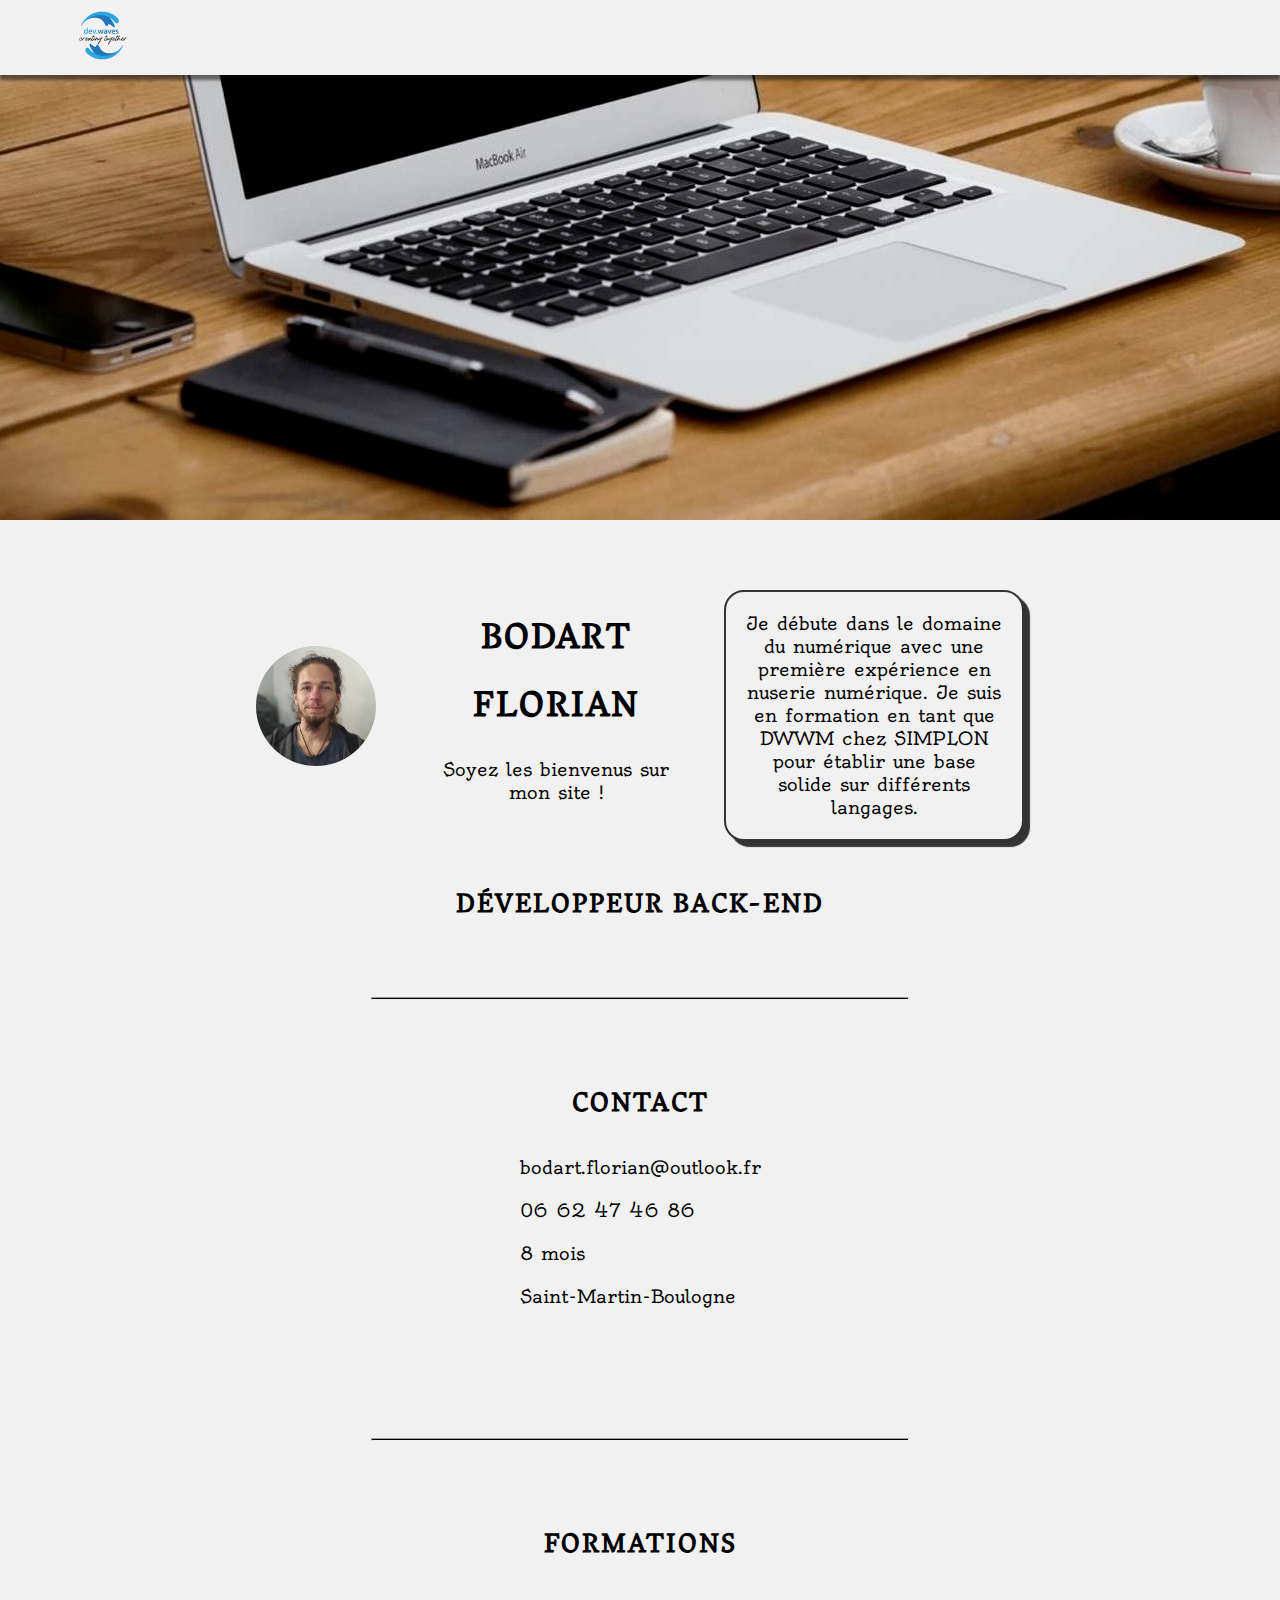
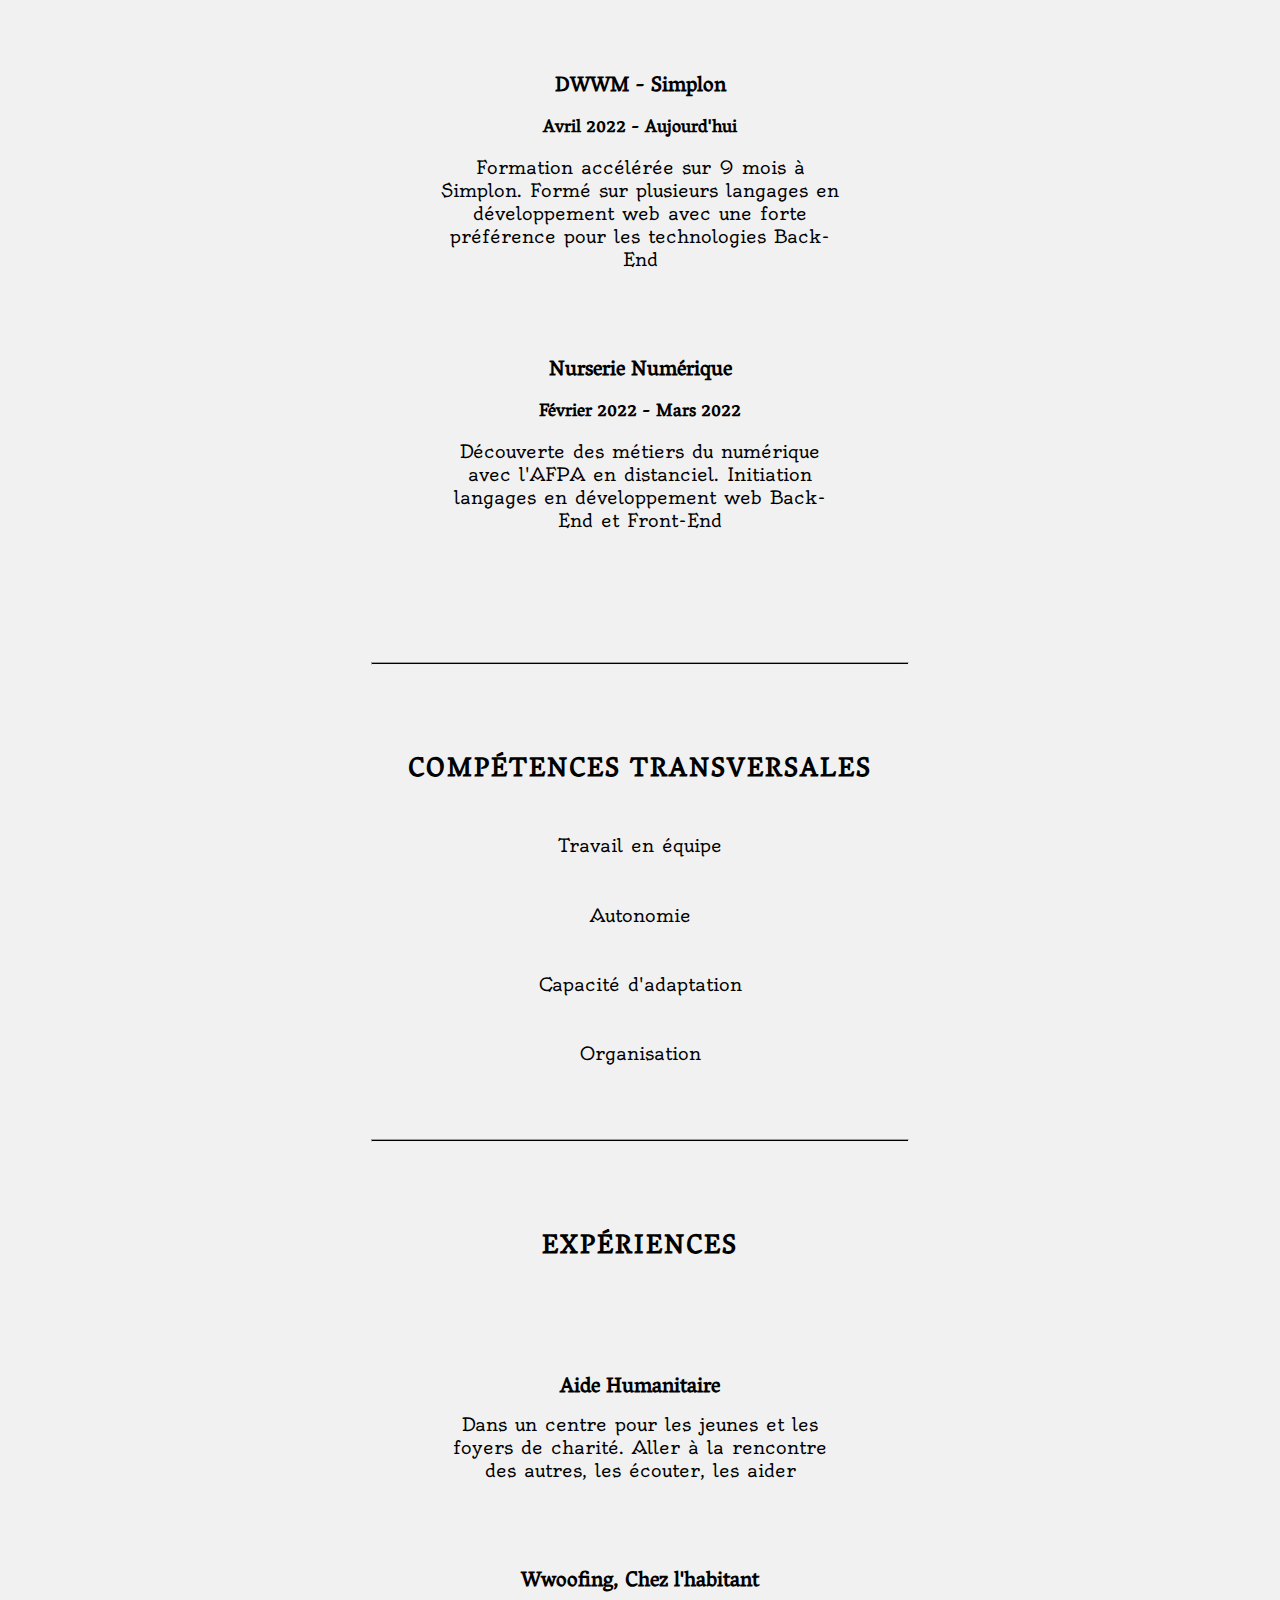
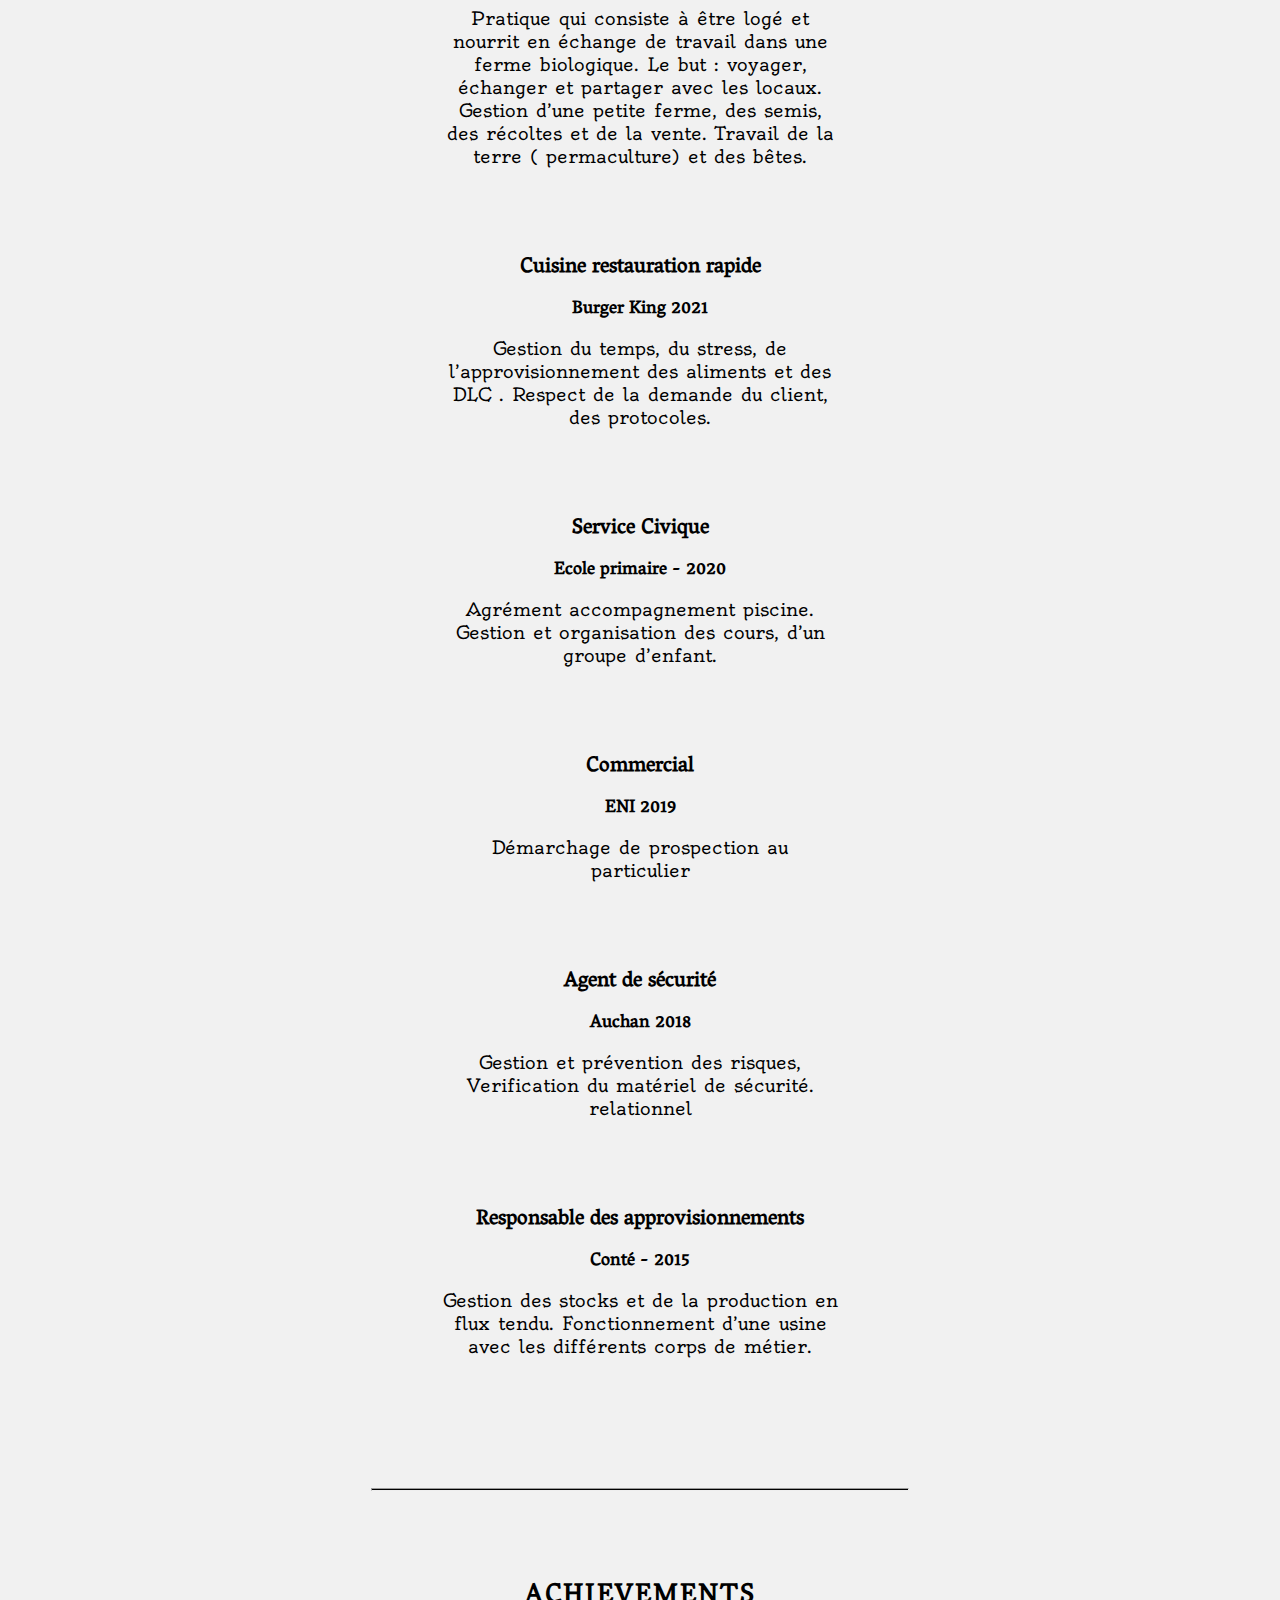
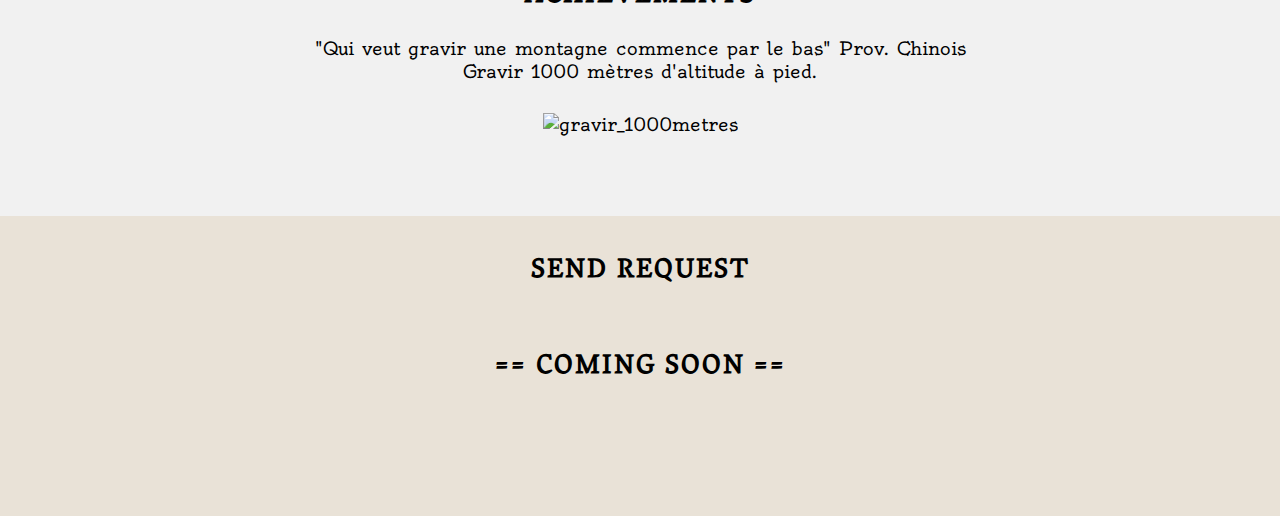
==== index.html @ ee0ca4fb "version 0.8.92 add achievements correctif" ====
<!DOCTYPE html>
<html lang="en">
<head>
    <meta charset="UTF-8">
    <meta http-equiv="X-UA-Compatible" content="IE=edge">
    <meta name="viewport" content="width=device-width, initial-scale=1.0">
    <link rel="stylesheet" href="./css/style.css">
    <script src="https://kit.fontawesome.com/1c0cc354bb.js" 
    crossorigin="anonymous"></script>
    <title>Document</title>
</head>
<body>
    <header>
        <nav>
            <div>
                <ul>
                    <li id="logoDW_JS" class="logoDW"><img src="image/logoDW.png" alt="logo_dev.waves"></li>
                    <li id="logoDWB_JS" class="logoDWB"><img src="image/logoDWB.png" alt="logo_dev.waves_Blanc"></li>
                    <li><i id="burger_menu"class="fa-solid fa-bars fa-3x"></i></li>
                </ul>
            </div>
        </nav>
    </header>
    <div id="burger_menu_ul" class="anim_burger_menu_ul">
        <ul>
            <li id="B1"><a href="#main">ABOUT</a></li>
            <li id="B2"><a href="#contact">CONTACT</a></li>
            <li id="B3"><a href="#formation">FORMATIONS</a></li>
            <li id="B4"><a href="#transversales">COMPETENCES</a></li>
            <li id="B5"><a href="#experience">EXPERIENCES</a></li>
            <li id="B6"><a href="#achievement">ACHIEVEMENTS</a></li>
        </ul>
        <label class="switch" for="ChangeTheme">
            <input type="checkbox" id="ChangeTheme">
            <span class="slider round"></span>
        </label>
    </div>
    <div class="img_about"></div>
    <section id="main">
        <article id="about">
            <div class="about">
                <div class="profil">
                    <img src="image/img_profil_flo.png" alt="profil" class="img_profil">
                    <div>
                        <h1>Bodart Florian</h1>
                        <p>Soyez les bienvenus sur mon site !</p>
                    </div>
                </div>
                <div class="text_area">
                    <p>Je débute dans le domaine du numérique avec une première expérience en nuserie numérique. Je suis en formation en tant
                    que DWWM chez SIMPLON pour établir une base solide sur différents langages.</p>
                </div>
            </div>
            <h2>Développeur Back-End</h2>
        </article><hr>
        <article id="contact">
                <h2>Contact</h2>
                <ul class="fa-ul">
                    <li>
                        <span class="fa-li">
                            <i class="fa-solid fa-envelope fa-xl"></i>
                        </span>bodart.florian@outlook.fr
                    </li>
                    <li>
                        <span class="fa-li">
                            <i class="fa-solid fa-phone fa-xl"></i>
                        </span>06 62 47 46 86
                    </li>
                    <li>
                        <span class="fa-li">
                            <i class="fa-solid fa-calendar-days fa-xl"></i>
                        </span>8 mois
                    </li>
                    <li>
                        <span class="fa-li">
                            <i class="fa-solid fa-location-dot fa-xl"></i>
                        </span>Saint-Martin-Boulogne
                    </li>
                </ul>
                <ul class="contact_ext">
                    <li>
                        <a href="https://github.com/BodartFlorian" target="_blank">
                            <i class="fa-brands fa-github fa-3x"></i>
                        </a>
                    </li>
                    <li>
                        <a href="https://www.linkedin.com/in/florian-bodart-39ba10236/"  target="_blank">
                            <i class="fa-brands fa-linkedin fa-3x"></i>
                        </a>
                    </li>
                    <li>
                        <a href="https://twitter.com/BodartFlorian4"  target="_blank">
                            <i class="fa-brands fa-twitter fa-3x"></i>
                        </a>
                    </li>
                </ul>
        </article><hr>
        <article id="formation">
                <h2>Formations</h2>
                <div>
                    <h3>DWWM - Simplon </h3>
                    <h4>Avril 2022 - Aujourd'hui</h4>
                    <p>Formation accélérée sur 9 mois à Simplon. Formé sur plusieurs langages en développement web avec une forte préférence pour les technologies Back-End
                    </p>
                </div>
                <div>
                    <h3>Nurserie Numérique</h3>
                    <h4>Février 2022 - Mars 2022</h4>
                    <p> Découverte des métiers du numérique avec l'AFPA en distanciel. Initiation langages en développement web Back-End et Front-End
                    </p>
                </div>
        </article><hr>
        <article id="transversales">
                <h2>Compétences Transversales</h2>
                <div>
                    <ul>
                        <li>Travail en équipe</li>
                        <li>Autonomie</li>
                        <li>Capacité d'adaptation</li>
                        <li>Organisation</li>
                    </ul>
                </div>
        </article><hr>
        <article id="experience">
                <h2>expériences</h2>
                    <div>
                        <h3>Aide Humanitaire</h3>
                        <p>Dans un centre pour les jeunes et les foyers de charité. Aller à la rencontre des autres, les écouter, les aider</p>
                    </div>
                    <div>
                        <h3>Wwoofing, Chez l'habitant</h3>
                        <p>Pratique qui consiste à être logé et nourrit en échange de travail dans une ferme biologique.
                            Le but : voyager, échanger et partager avec les locaux.
                        Gestion d’une petite ferme, des semis, des récoltes et de la vente.
                        Travail de la terre ( permaculture) et des bêtes.</p>
                    </div>
                <div>
                    <h3>Cuisine restauration rapide</h3>
                    <h4>Burger King 2021</h4>
                    <p>Gestion du temps, du stress, de l’approvisionnement des aliments et des DLC . Respect de la demande du client, des protocoles.</p>
                </div>
                <div>
                    <h3>Service Civique</h3>
                    <h4>Ecole primaire - 2020</h4>
                    <p>Agrément accompagnement piscine.
                    Gestion et organisation des cours, d’un groupe d’enfant.</p>
                </div>
                <div>
                    <h3>Commercial</h3>
                    <h4>ENI 2019</h4>
                    <p>Démarchage de prospection au particulier</p>
                </div>
                <div>
                    <h3>Agent de sécurité</h3>
                    <h4>Auchan 2018</h4>
                    <p>Gestion et prévention des risques,
                    Verification du matériel de sécurité.
                    relationnel</p>
                </div>
                <div>
                    <h3>Responsable des
                    approvisionnements</h3>
                    <h4>Conté - 2015</h4>
                    <p>Gestion des stocks et de la production en flux tendu.
                    Fonctionnement d’une usine avec les différents corps de métier.</p>
                </div>
        </article><hr>
        <article id="achievement">
            <h2>Achievements</h2>
            <div>
                <p>"Qui veut gravir une montagne commence par le bas" Prov. Chinois<br>
                    Gravir 1000 mètres d'altitude à pied.
                </p>
                <img src="/image/achievement1.png" alt="gravir_1000metres">
            </div>
        </article>
    </section>
    <footer>
        <div class="footer">
            <h2>SEND REQUEST</h2>
            <div>
                <h2>== Coming Soon ==</h2>
                <!-- <form method="post" action="mailto:bodart.florian@outlook.fr">
                    <input id="email" type="email" name="email" placeholder=" Votre email" required><br>
                    <textarea class="textFormulaire" id="textFormulaire_PHP"name="message" placeholder="Des questions ou suggestions ? " minlength="10" maxlength="500"
                        required></textarea><br>
                    <input class="envoyer" type="submit" name="envoyer">
                </form> -->
            </div>
        </div>
    </footer>
    <script src="js/main.js"></script>
</body>
</html>
---- css/style.css ----
*,::before,::after {
    box-sizing: border-box;
    margin: 0;
    padding: 0;
}
@font-face {
    font-family: "Oldenburg";
    src: url(../fonts/Oldenburg/Oldenburg-Regular.ttf) format("truetype");
}
@font-face {
    font-family: "Vesper_Libre";
    src: url(../fonts/Vesper_Libre/VesperLibre-Regular.ttf) format("truetype");
}
@media screen {
    html {
        scroll-behavior: smooth;
    }
}
@media only screen and (max-width: 480px) {
    article {
        padding-top: 80px;
    }
    #achievement {
        padding: 0 5px 0 5px;
    }
    #achievement img {
        padding-top: 30px;
        width: 300px;
        height: 300px;
    }
    #burger_menu_ul {
        width: 200px;
    }
}
@media only screen and (max-width: 1024px) and (min-width: 480px) {
    section{
        margin: 0px 10% 0px 10%;
    }
    article {
        padding-top: 80px;
    }
    #achievement img {
        padding-top: 30px;
        width: 400px;
        height: 400px;
    }
    #burger_menu_ul {
        width: 200px;
    }
}
@media only screen and (min-width: 1024px) {
    body{
        font-size: large;
    }
    nav{
        padding-bottom: 75px;
    }
    nav div{
        margin: 0px 3% 0px 3%;
    }
    #burger_menu_ul {
        width: 300px;
    }
    section {
        margin: 0px 10% 0px 10%;
    }
    #contact, #formation, #transversales, #experience, #achievement {
        padding-top: 80px;
    }
    #formation div, #experience div{
        margin: 80px 0px 80px 0px;
        max-width: 400px;
    }
    .text_area{
        margin: 40px 0px 40px 50px;
        max-width: 300px;
    }
    .about{
        display: flex;
        justify-content: center;
        align-items: center;
    }
    .img_about{
        background-image: url(../image/ordinateur.png);
        height: 520px;
        background-repeat: no-repeat;
        background-position: top;
    }
    #achievement img {
        padding-top: 30px;
        width: 400px;
        height: 400px;
    }
}
body{
    font-family: 'Oldenburg', sans-serif;
    text-align: center;
    background: #f1f1f1;
    transition: 0.5s;
}
nav{
    background-color: #f1f1f1;
    box-shadow: 0px 5px 3px 0px rgba(0, 0, 1, 0.5);
    width: 100%;
    height: 65px;
    position: fixed;
    z-index: 1;
}
nav div ul{
    display: flex;
    justify-content: space-between;
    align-items: center;
    flex-direction: row;
    margin-block-start: 10px;
    margin-inline-start: 40px;
    margin-inline-end: 40px;
}
nav img {
    width: 50px;
    height: 50px;
}
.logoDW {
    display: block;
}
.logoDWB {
    display: none;
}

#burger_menu_ul{
    background-color: #f1f1f1;
    display: none;
    justify-content: space-around;
    flex-direction: column;
    align-items: center;
    letter-spacing: 2px;
    line-height: 4;
    position: fixed;
    padding-top: 100px;
    height: 100%;
    right: 0px;
    z-index: 1000;
    animation: anim_burger_menu_ul 1s both;
}
                    /*animation burger menu == > start*/

@-webkit-keyframes anim_burger_menu_ul {
    0% {
        -webkit-transform: translateX(200);
        transform: translateX(200);
    }

    100% {
        -webkit-transform: translateX(0px);
        transform: translateX(0px);
    }
}

@keyframes anim_burger_menu_ul {
    0% {
        -webkit-transform: translateX(200px);
        transform: translateX(200px);
    }

    100% {
        -webkit-transform: translateX(0px);
        transform: translateX(0px);
    }
}


                    /*animation burger menu == > end */

                    /* Switch Light&Dark ==> Start */
.switch {
    position: absolute;
    bottom: 50px;
    right: 35%;
    display: inline-block;
    width: 60px;
    height: 33px;
}
.switch input {
    opacity: 0;
    width: 0;
    height: 0;
}

/* The slider */
.slider {
    position: absolute;
    cursor: pointer;
    top: 0;
    left: 0;
    right: 0;
    bottom: 0;
    background-color: rgb(204, 204, 204);
    -webkit-transition: .4s;
    transition: .4s;
}

.slider:before {
    position: absolute;
    content: "";
    height: 26px;
    width: 26px;
    left: 4px;
    bottom: 4px;
    background-color: white;
    -webkit-transition: .4s;
    transition: .4s;
}

input:checked+.slider {
    background-color: rgb(175, 175, 175);
}

input:focus+.slider {
    box-shadow: 0 0 1px #333;
}

input:checked+.slider:before {
    -webkit-transform: translateX(26px);
    -ms-transform: translateX(26px);
    transform: translateX(26px);
}

/* Rounded sliders */
.slider.round {
    border-radius: 34px;
}

.slider.round:before {
    border-radius: 50%;
}
                        /* Switch Light&Dark ==> End */


                        /* theme Dark ==> start */
#ChangeTheme {
    width: 0;
    height: 0;
    opacity: 0;
}

body.dark-mode {
    background: #353535;
    color: #f1f1f1;
}
.dark-mode h1, .dark-mode h2 {
    color: #f1f1f1;
}
.dark-mode .text_area{
    background: #333;
    border: 2px solid #f1f1f1;
    box-shadow: 6px 6px 1px 0px #f1f1f1;
}

.dark-mode header nav{
    background: #353535;
    color: #f1f1f1;
}
.dark-mode #burger_menu_ul{
    background: #353535;
}
.dark-mode #burger_menu_ul a{
    color: #f1f1f1;
}
.dark-mode footer div, .dark-mode footer h2 {
    background-color: rgba(43, 40, 40, 0.667);
}
.dark-mode hr{
    background-color: rgb(249, 249, 249);
}
.dark-mode .contact_ext i {
    color: white;
}

                        /* theme Dark ==> End */  



section{
    display: flex;
    justify-content: center;
    align-items: center;
    flex-direction: column;
    padding-top: 30px;
    padding-left: 10%;
    padding-right: 10%;
}
h1, h2{
    text-transform: uppercase;
    padding-bottom: 15px;
    letter-spacing: 2px;
    color: black;
}
h3 {
    margin: 40px 0px 5px 0px;
}
h4 {
    margin: 0px 0px 10px 0px;
}
h1, h2, h3, h4{
    font-family: 'Vesper_Libre', sans-serif;
}
a{
    text-decoration: none;
    color: black;
}
li{
    list-style-type: none;
}
hr{
    margin-top: 50px;
    background-color: black;
    width: 70%;
    height: 3px;
}
#contact li{
    list-style-type: none;
    text-align: left;
    padding: 10px;
    
}
#transversales li{
    list-style-type: none;
    padding: 5%;
}
.contact_ext{
    display: flex;
    justify-content: space-around;
    padding: 15px;
    margin-top: 20px;
}
.contact_ext i {
    color: black;
}
.text_area{
    background-color: #f1f1f1;
    border: 2px solid #333;
    border-radius: 20px;
    padding: 10px;
    margin-bottom: 40px;
    box-shadow: 6px 6px 1px 0px #333;
}
.text_area p {
    padding: 10px;
}
.profil{
    display: flex;
    justify-content: space-around;
    align-items: center;
    flex-direction: row;
    padding-bottom: 20px;
}
.profil div{
    margin-left: 15%;
}
.img_profil{
    width: 120px;
    height: 120px;
    border-radius: 50%;
}
#achievement {
    padding-top: 80px;
}
.footer{
    margin-top: 80px;
    width: 100%;
    height: 300px;
    background-color: rgba(226, 212, 192, 0.523);
}
.footer h2{
    padding-top: 30px;
}
.footer form{
    display: flex;
    flex-direction: column;
    justify-content: space-around;
    align-items: center;
}
#email {
    width: 250px;
    height: 40px;
    border-radius: 10px;
}
.textFormulaire{
    width: 250px;
    height: 100px;
    max-width: 250px;
    max-height: 100px;

}
.envoyer {
    width: 150px;
    height: 40px;
    border-radius: 25px;
    box-shadow: #000000;
}
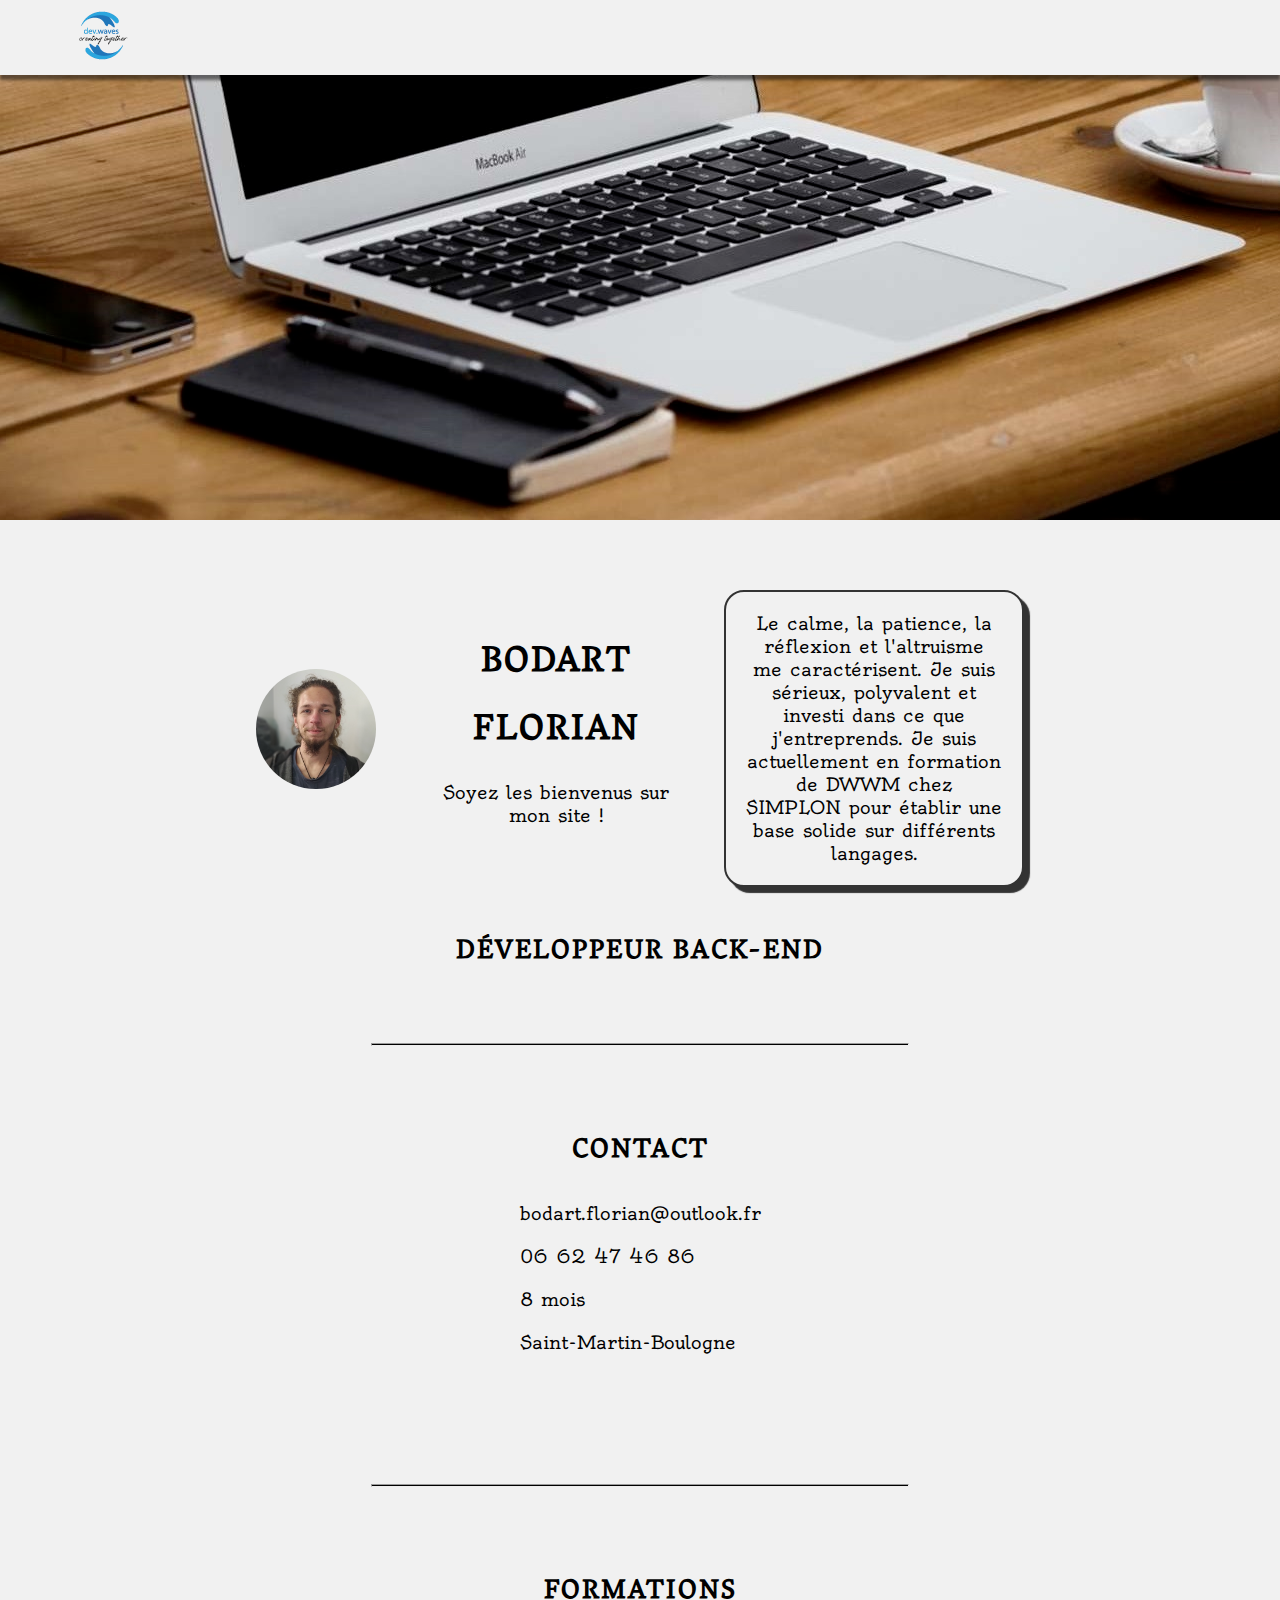
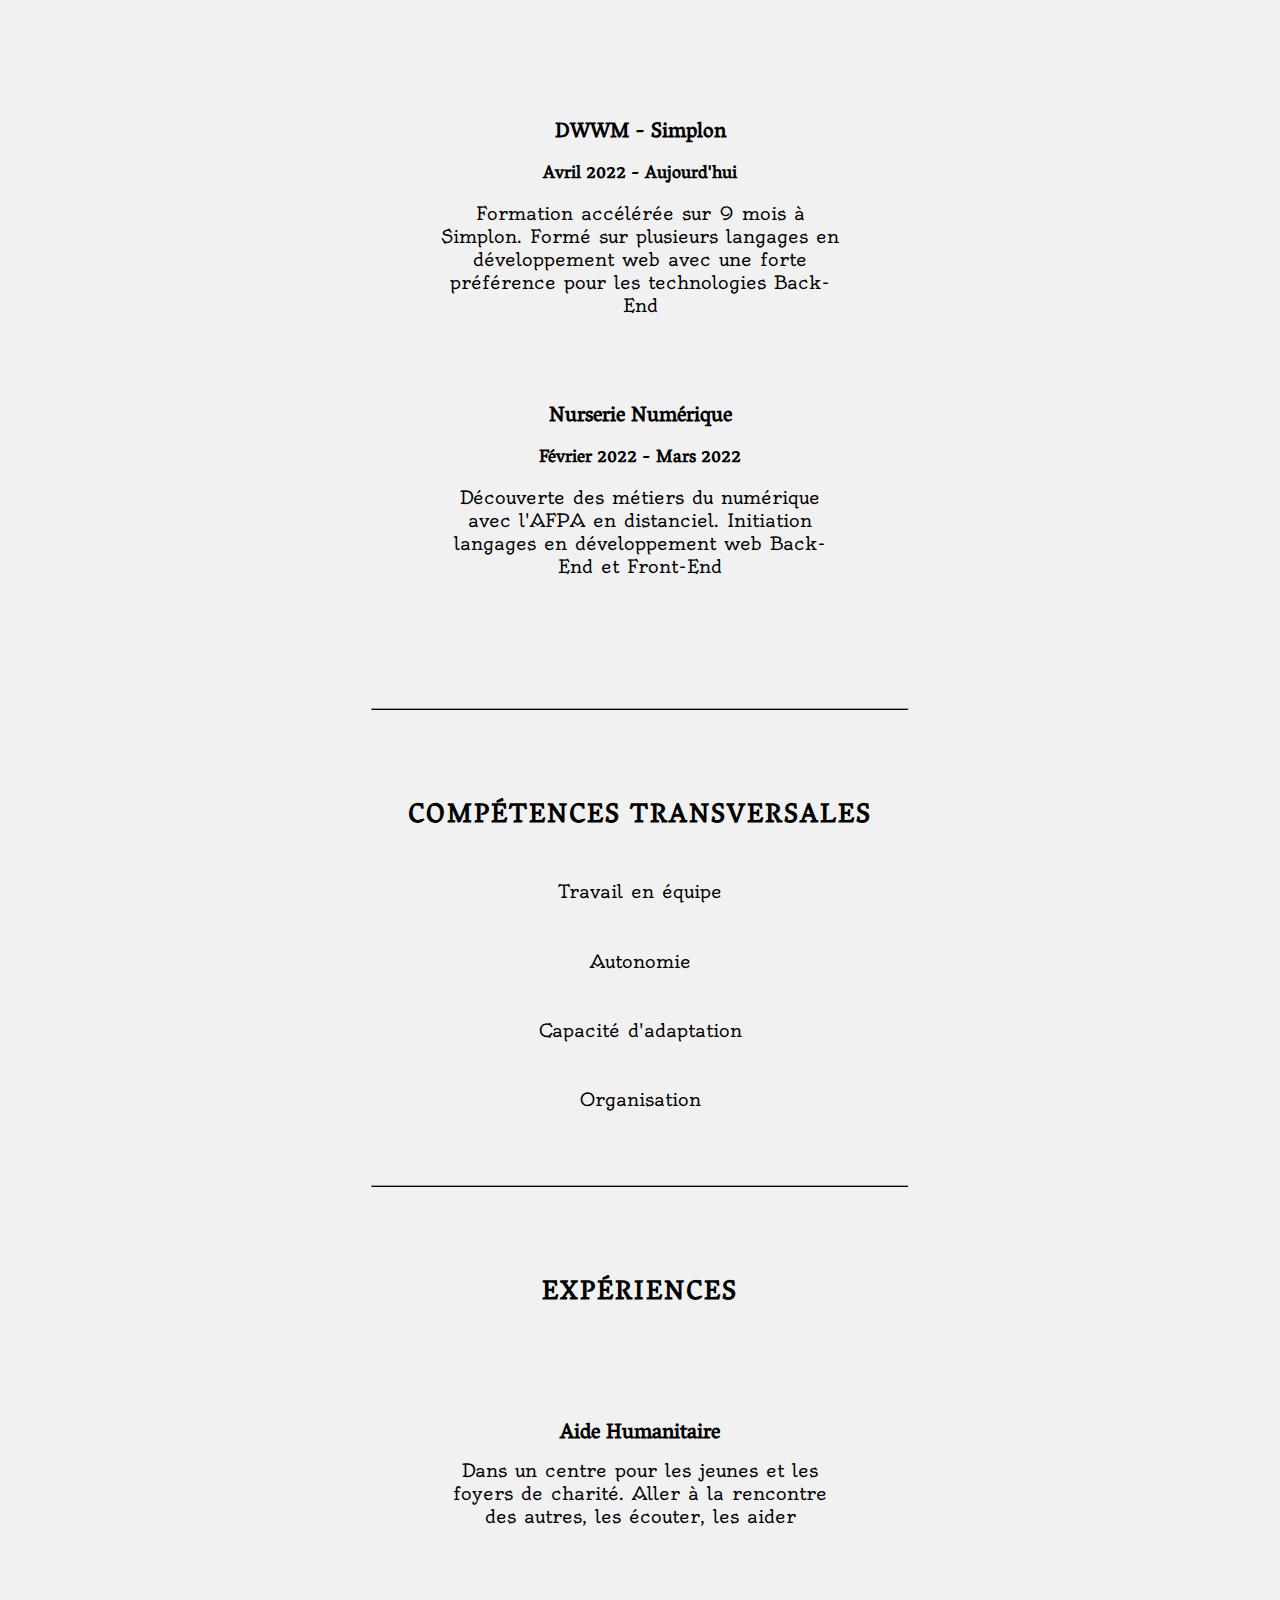
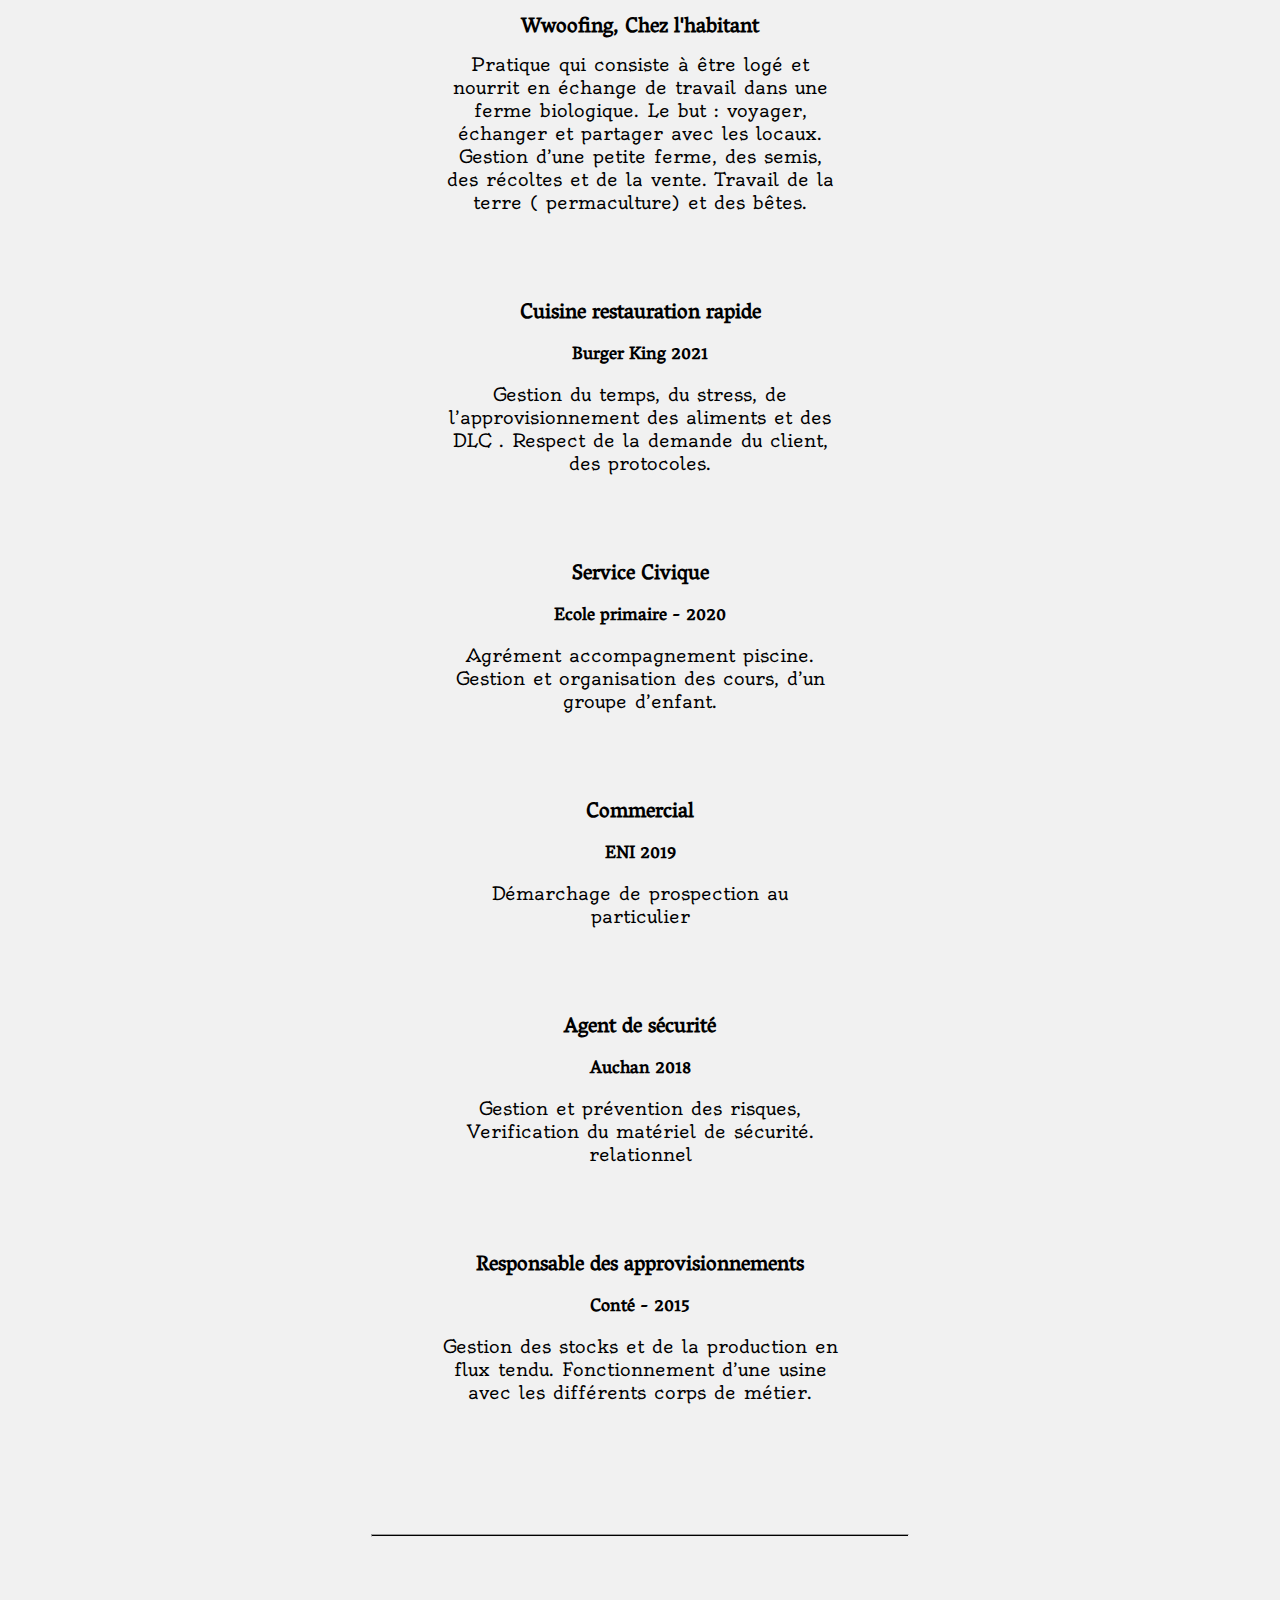
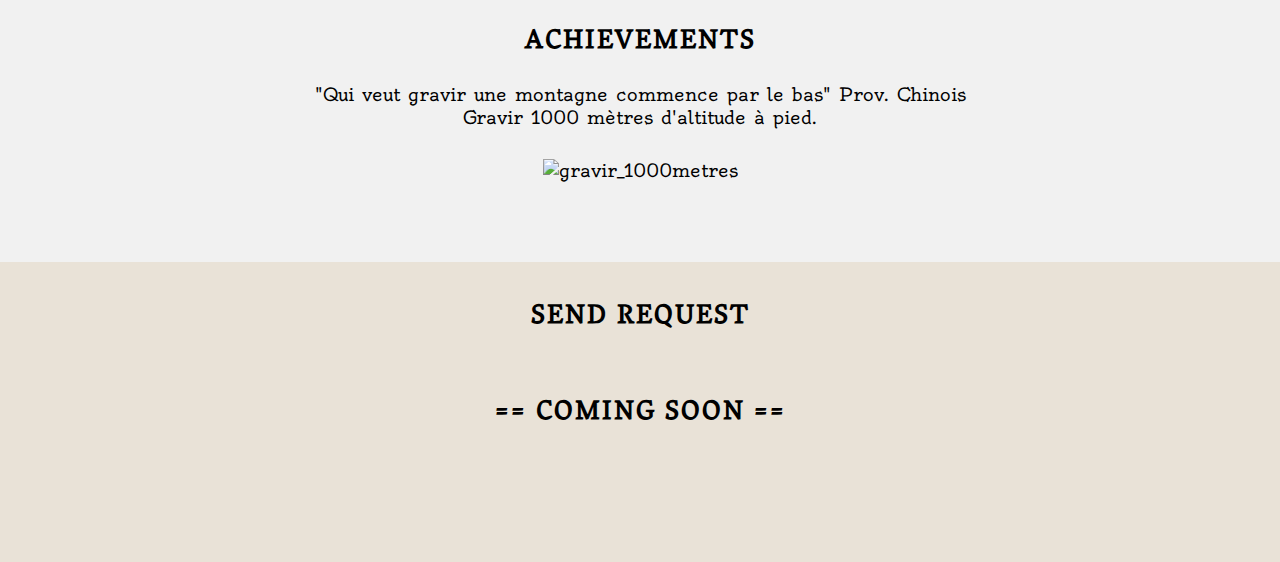
==== commit 9754a27f: "version 0.9.3 modif fichier" ====
--- a/index.html
+++ b/index.html
@@ -47,8 +47,7 @@
                     </div>
                 </div>
                 <div class="text_area">
-                    <p>Je débute dans le domaine du numérique avec une première expérience en nuserie numérique. Je suis en formation en tant
-                    que DWWM chez SIMPLON pour établir une base solide sur différents langages.</p>
+                    <p>Le calme, la patience, la réflexion et l'altruisme me caractérisent. Je suis sérieux, polyvalent et investi dans ce que j'entreprends. Je suis actuellement en formation de DWWM chez SIMPLON pour établir une base solide sur différents langages.</p>
                 </div>
             </div>
             <h2>Développeur Back-End</h2>
@@ -171,7 +170,7 @@
                 <p>"Qui veut gravir une montagne commence par le bas" Prov. Chinois<br>
                     Gravir 1000 mètres d'altitude à pied.
                 </p>
-                <img src="/image/achievement1.png" alt="gravir_1000metres">
+                <img src="image/gravir.png" alt="gravir_1000metres">
             </div>
         </article>
     </section>
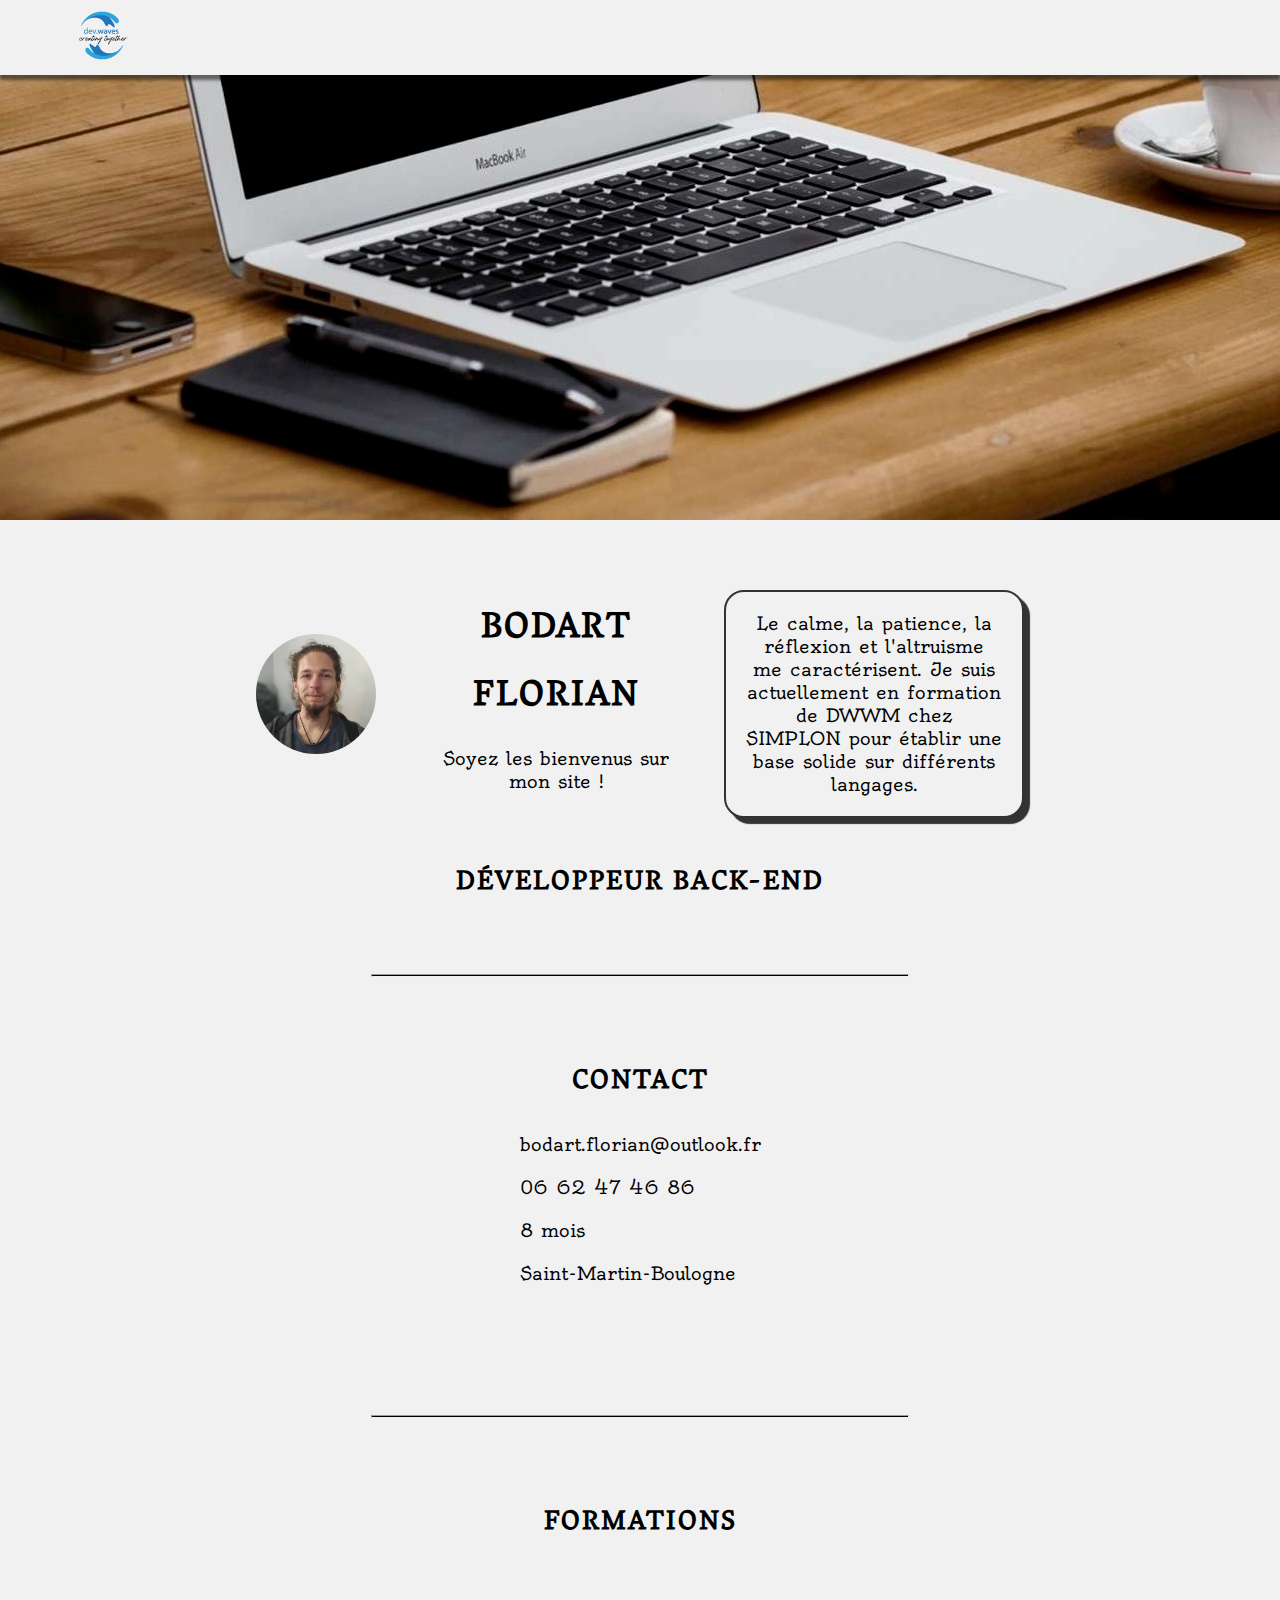
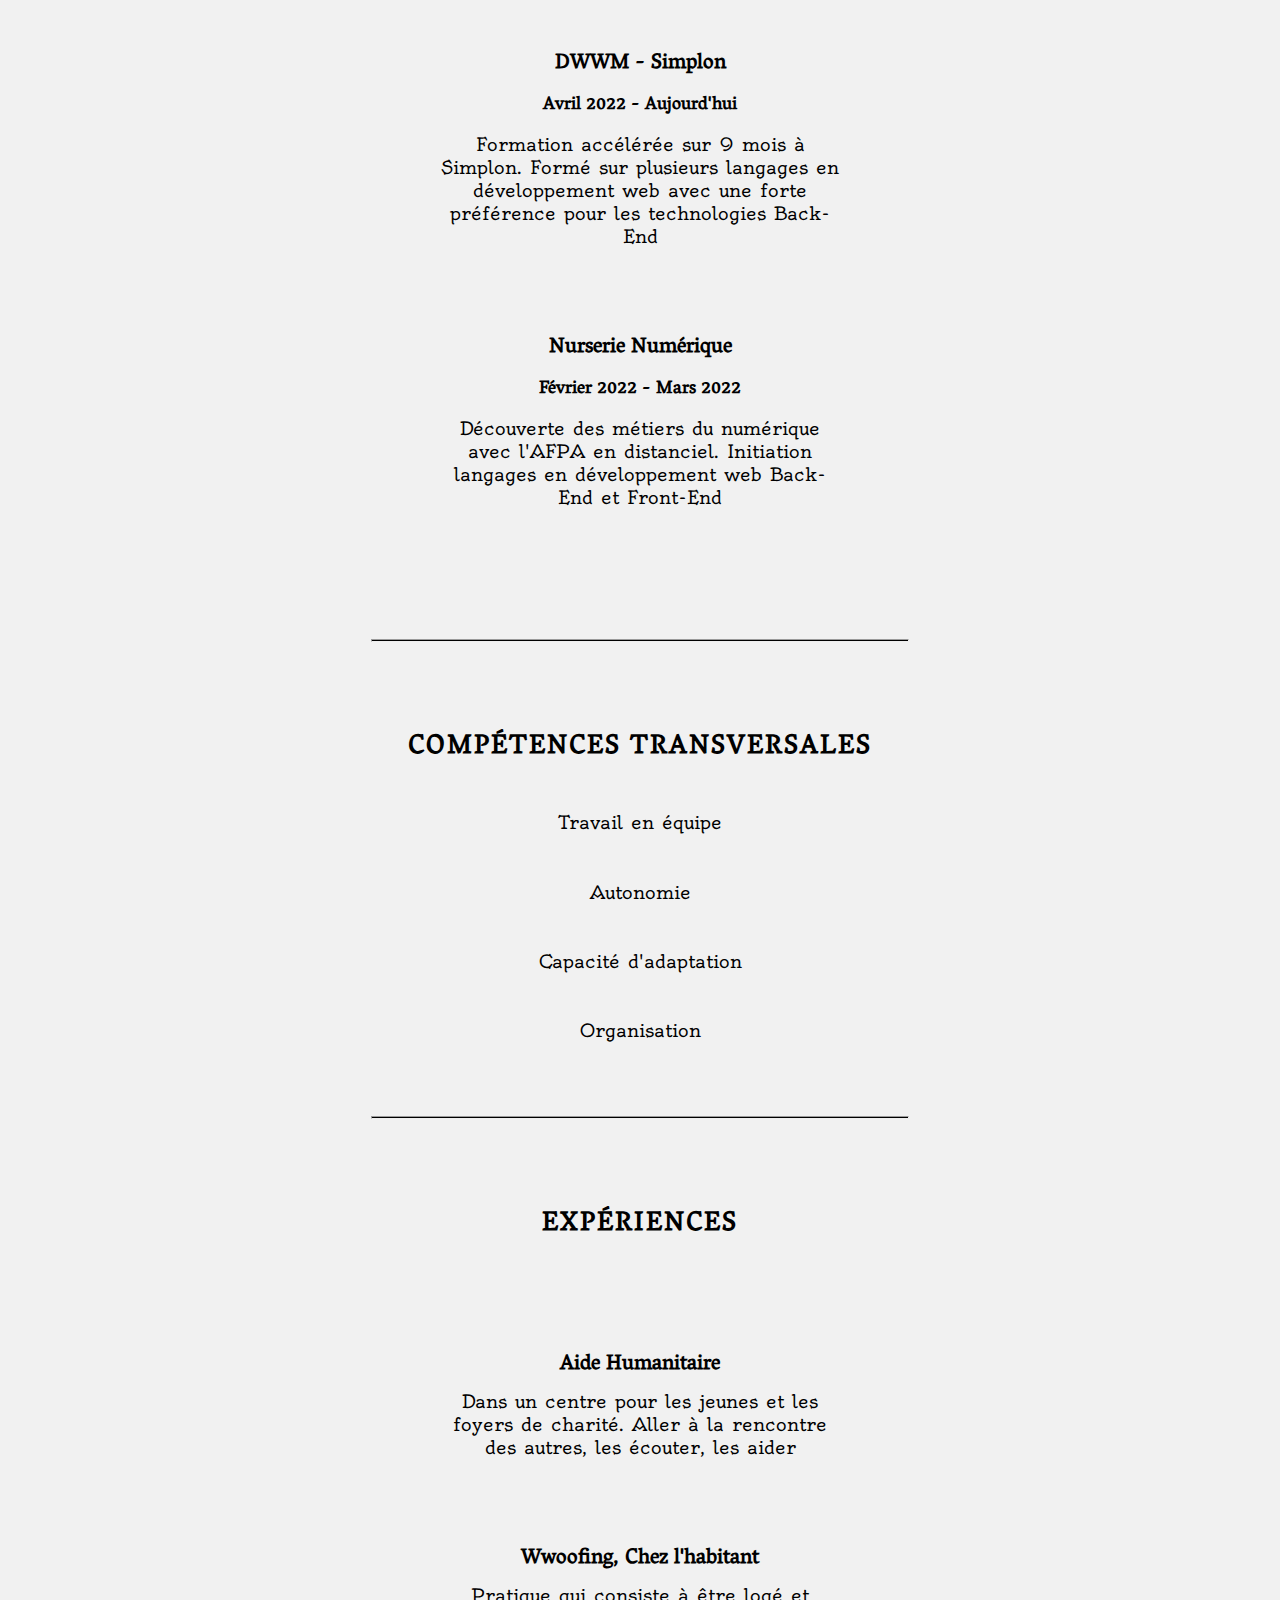
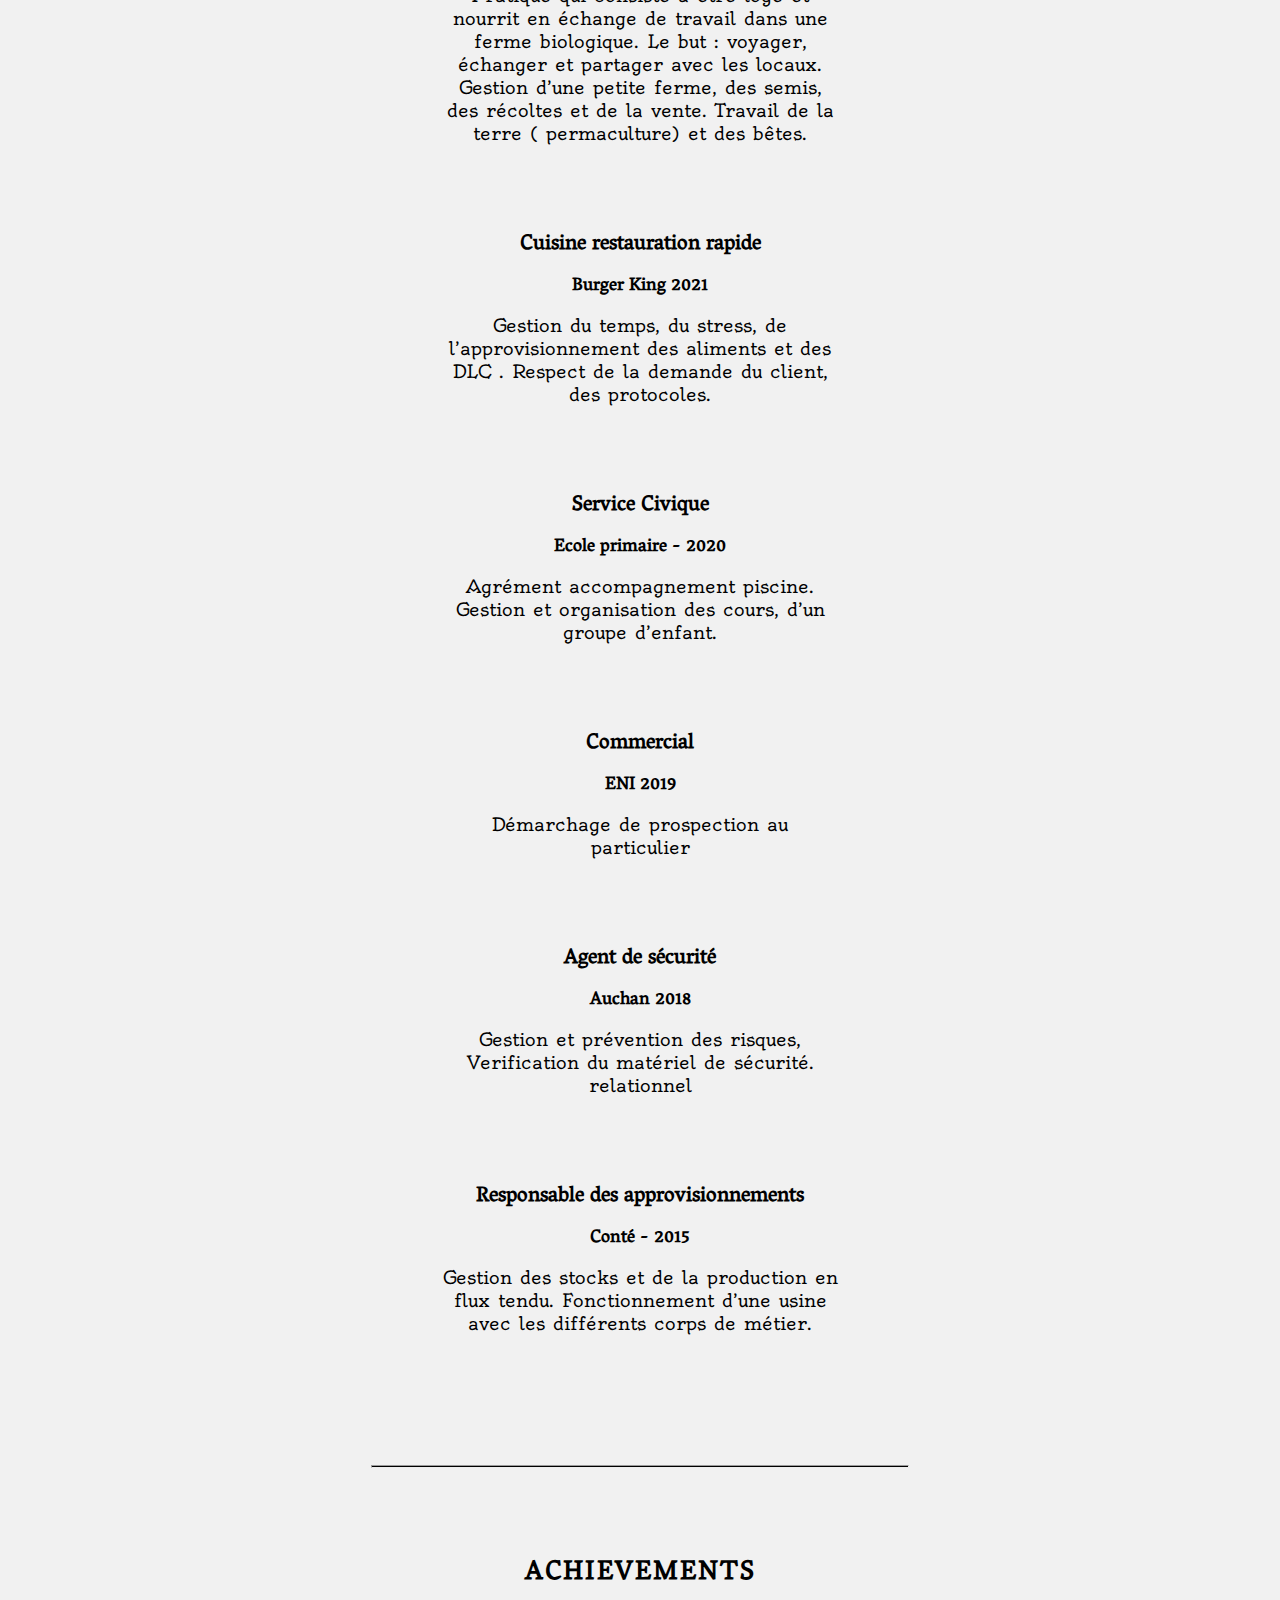
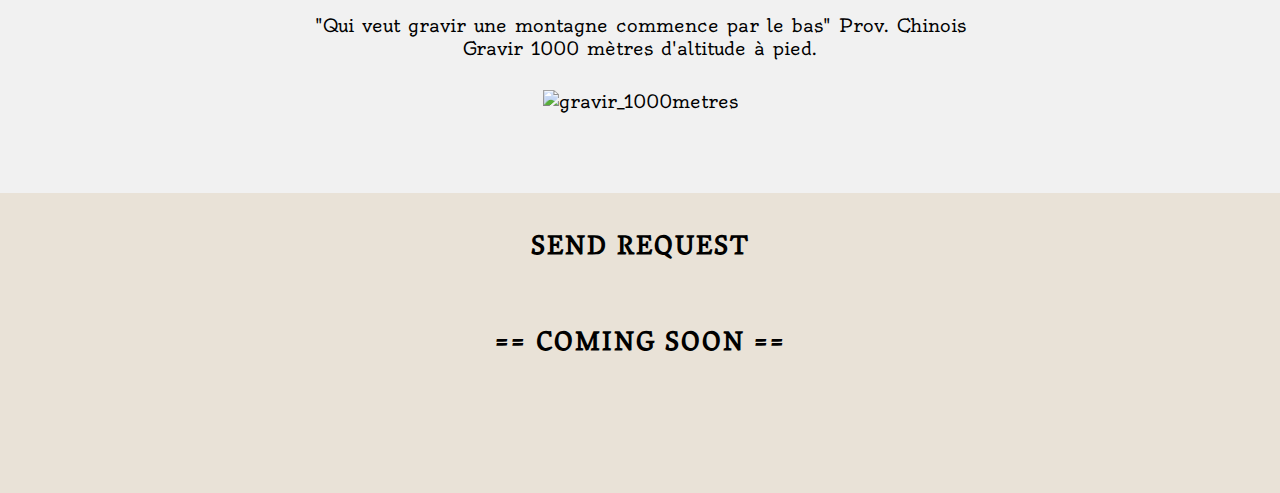
==== commit a1ed3125: "version 0.9.3 modif text" ====
--- a/index.html
+++ b/index.html
@@ -47,7 +47,7 @@
                     </div>
                 </div>
                 <div class="text_area">
-                    <p>Le calme, la patience, la réflexion et l'altruisme me caractérisent. Je suis sérieux, polyvalent et investi dans ce que j'entreprends. Je suis actuellement en formation de DWWM chez SIMPLON pour établir une base solide sur différents langages.</p>
+                    <p>Le calme, la patience, la réflexion et l'altruisme me caractérisent. Je suis actuellement en formation de DWWM chez SIMPLON pour établir une base solide sur différents langages.</p>
                 </div>
             </div>
             <h2>Développeur Back-End</h2>
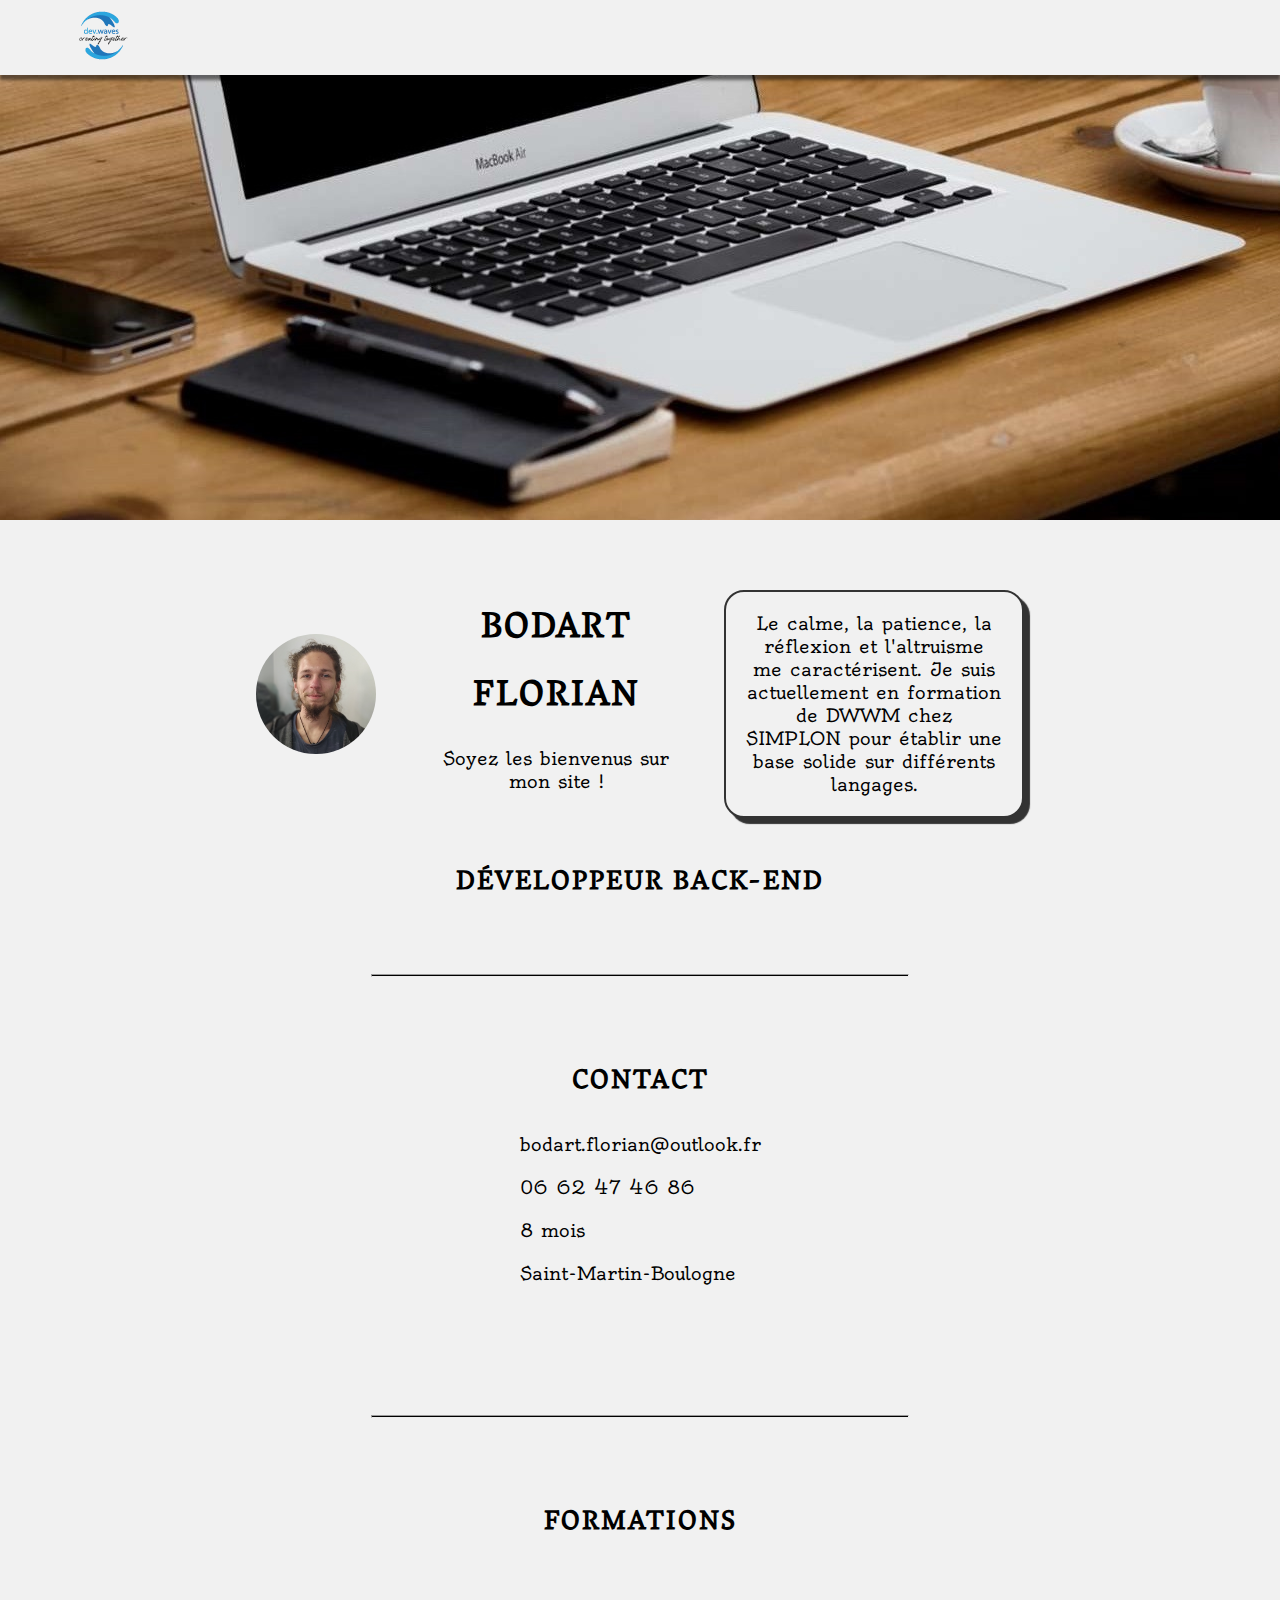
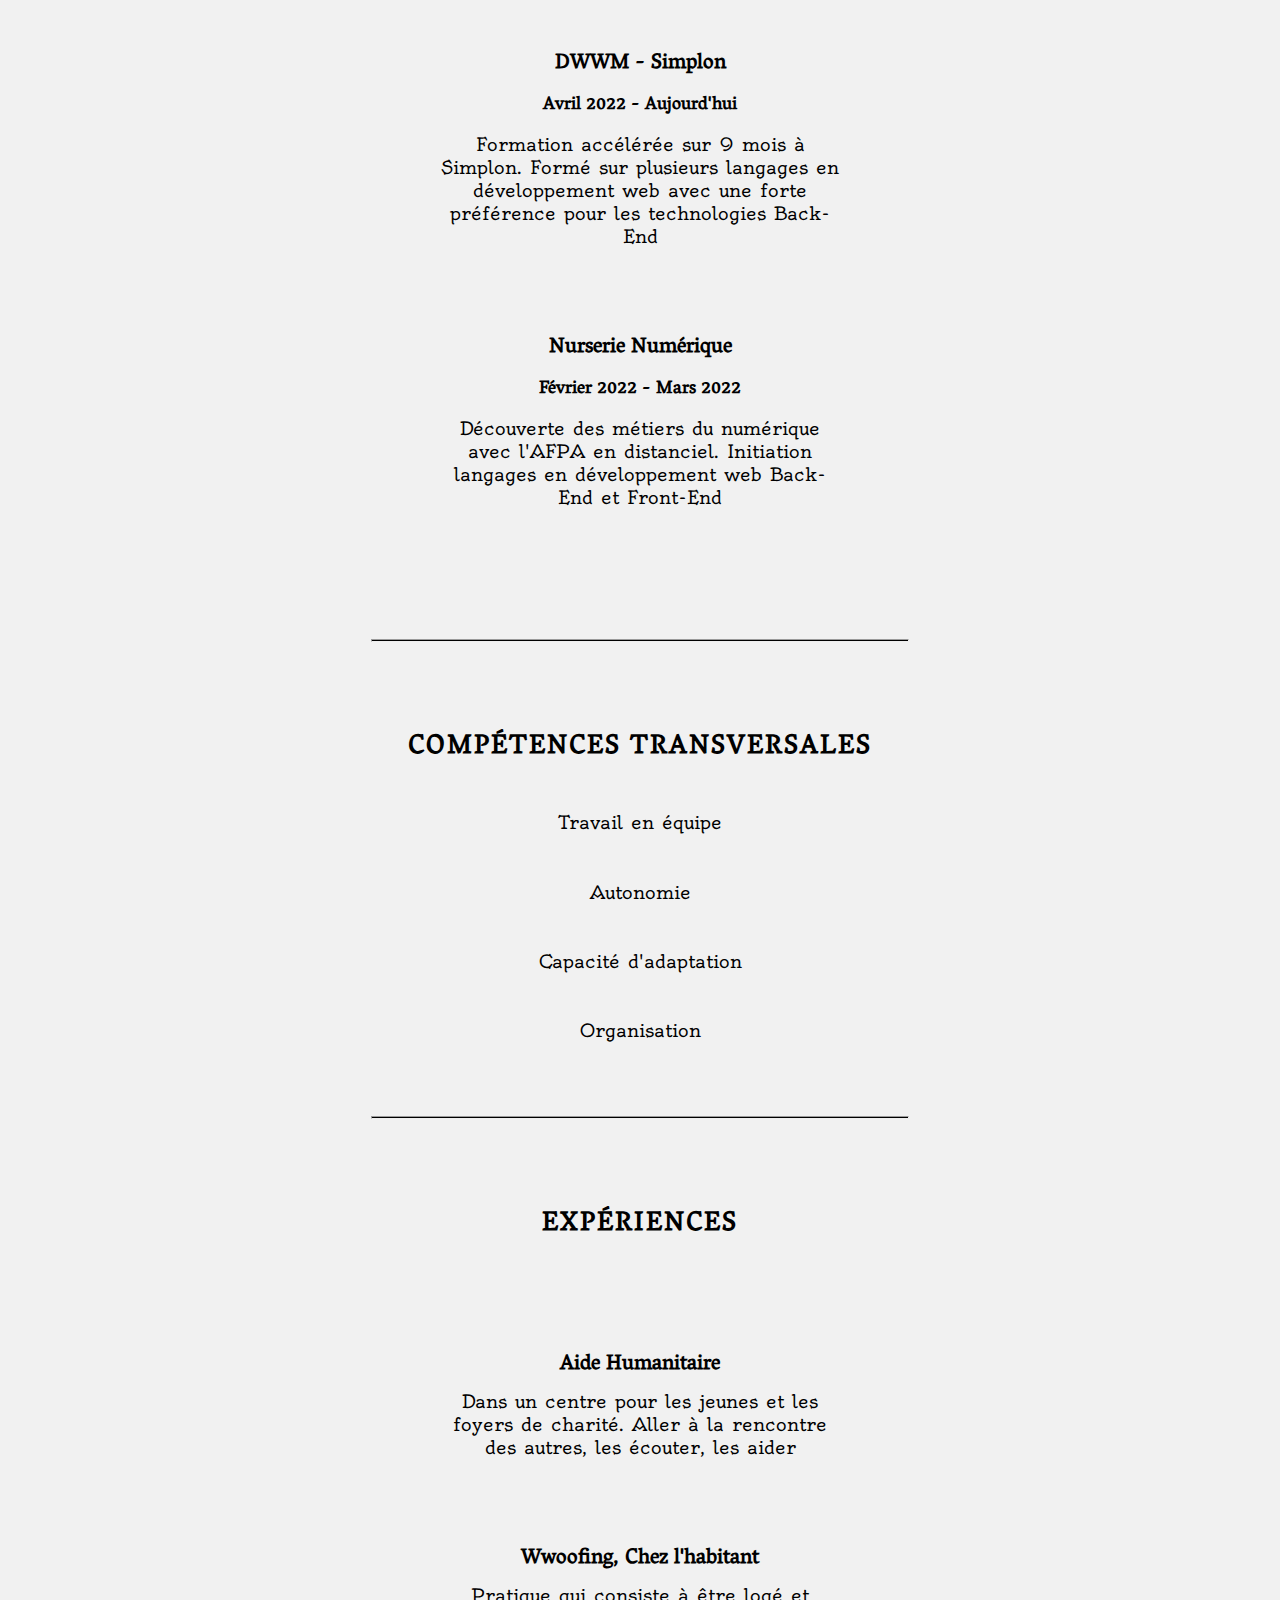
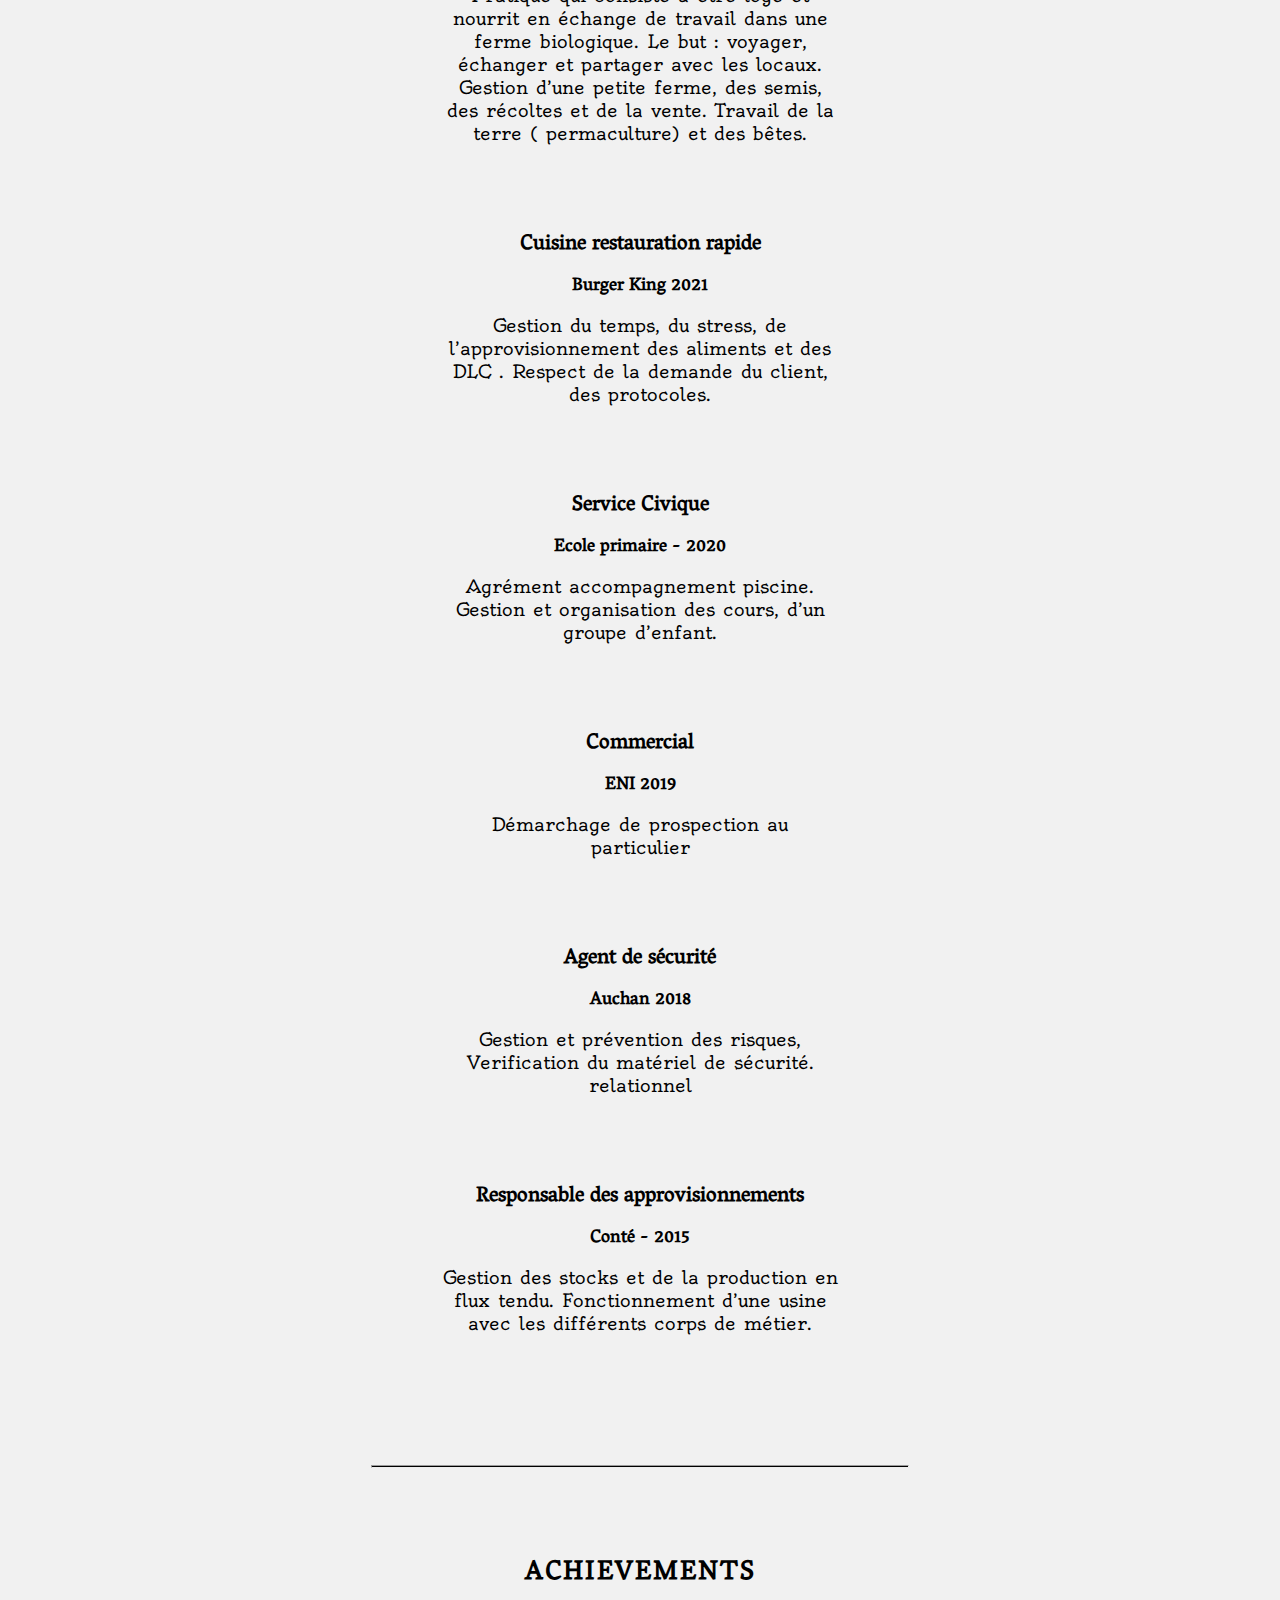
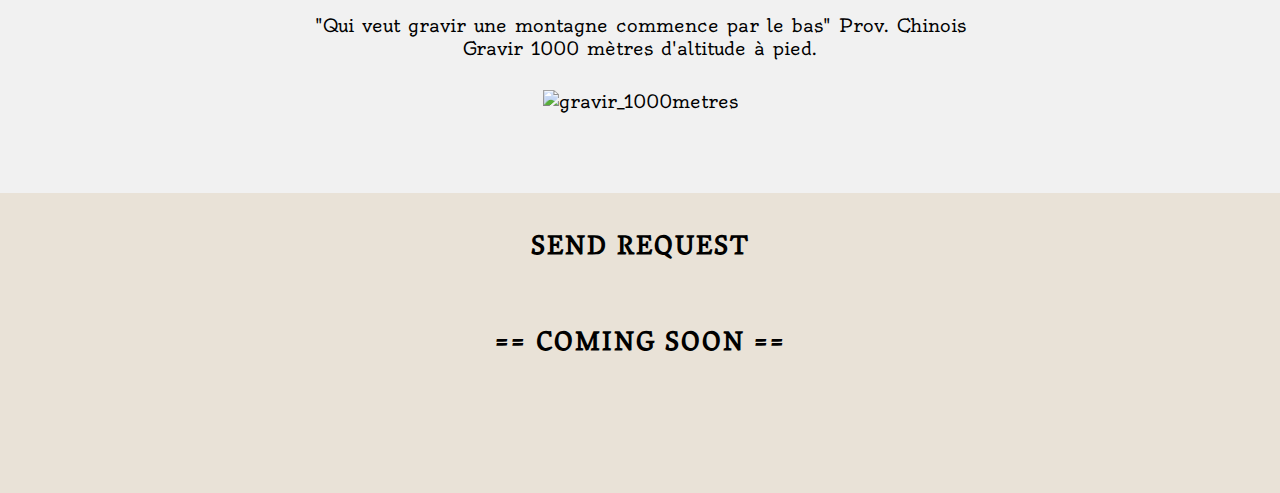
==== commit 92d7daa6: "version 0.9.8 modif format image" ====
--- a/index.html
+++ b/index.html
@@ -1,5 +1,5 @@
 <!DOCTYPE html>
-<html lang="en">
+<html lang="fr">
 <head>
     <meta charset="UTF-8">
     <meta http-equiv="X-UA-Compatible" content="IE=edge">
@@ -16,7 +16,7 @@
                 <ul>
                     <li id="logoDW_JS" class="logoDW"><img src="image/logoDW.png" alt="logo_dev.waves"></li>
                     <li id="logoDWB_JS" class="logoDWB"><img src="image/logoDWB.png" alt="logo_dev.waves_Blanc"></li>
-                    <li><i id="burger_menu"class="fa-solid fa-bars fa-3x"></i></li>
+                    <li><i id="burger_menu" class="fa-solid fa-bars fa-3x"></i></li>
                 </ul>
             </div>
         </nav>
@@ -40,7 +40,7 @@
         <article id="about">
             <div class="about">
                 <div class="profil">
-                    <img src="image/img_profil_flo.png" alt="profil" class="img_profil">
+                    <img src="image/img_profil_flo.webp" alt="profil" class="img_profil">
                     <div>
                         <h1>Bodart Florian</h1>
                         <p>Soyez les bienvenus sur mon site !</p>
--- a/css/style.css
+++ b/css/style.css
@@ -81,7 +81,7 @@
         align-items: center;
     }
     .img_about{
-        background-image: url(../image/ordinateur.png);
+        background-image: url(../image/ordinateur.webp);
         height: 520px;
         background-repeat: no-repeat;
         background-position: top;
@@ -133,7 +133,7 @@
     flex-direction: column;
     align-items: center;
     letter-spacing: 2px;
-    line-height: 4;
+    line-height: 3.2;
     position: fixed;
     padding-top: 100px;
     height: 100%;
